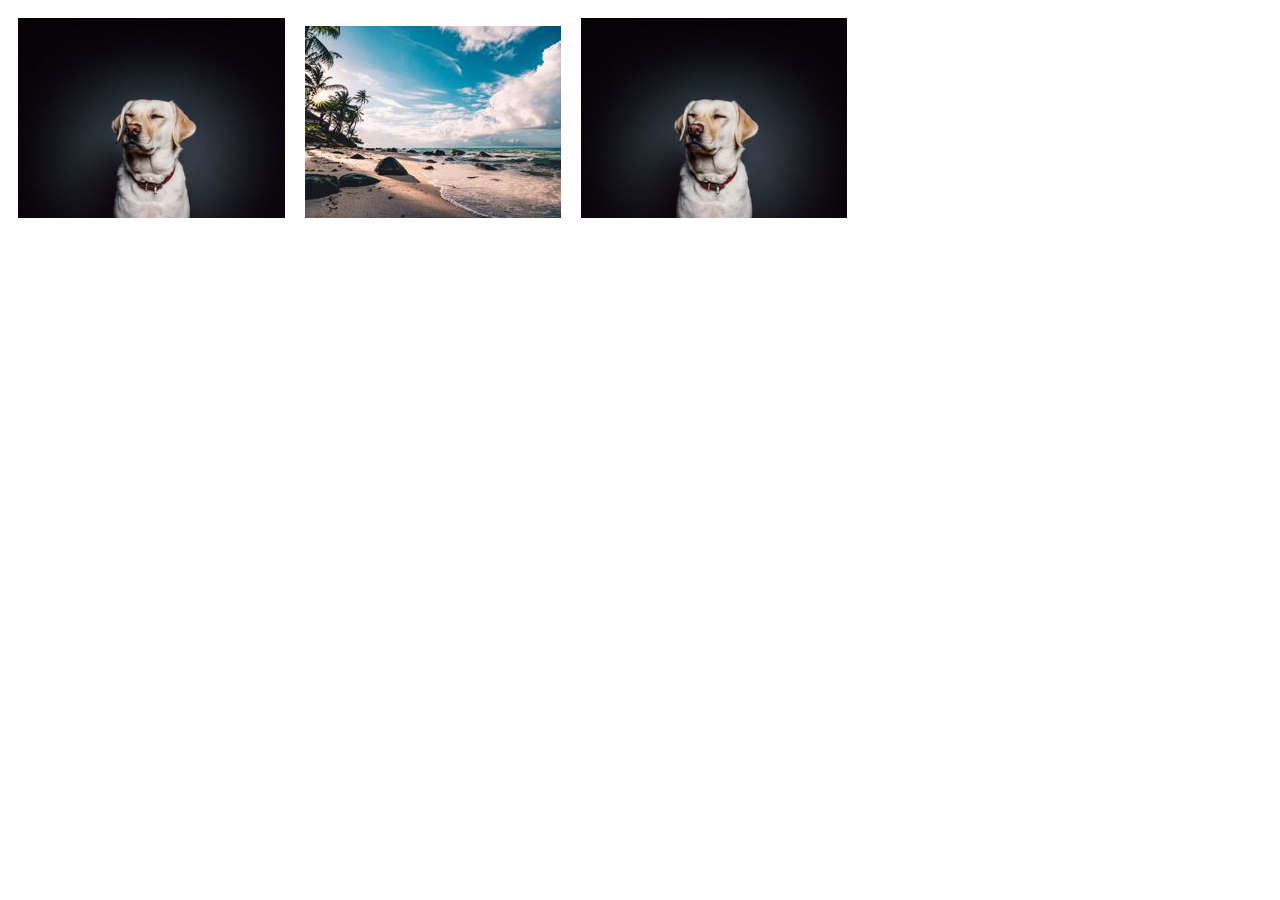
==== lighbox/index.html @ 40548bd4 "first upload of my projects" ====
<!doctype html>
<html>

<head>
    <meta charset="utf-8">
    <title>lightbox</title>
    <script src="https://code.jquery.com/jquery-3.3.1.min.js" integrity="sha256-FgpCb/KJQlLNfOu91ta32o/NMZxltwRo8QtmkMRdAu8=" crossorigin="anonymous"></script>
    <link href="style.css" type="text/css" rel="stylesheet">
</head>

<body>
<!--    <img id="image1" src="images/thumbnail.jpg" alt="thumnail">
    <img id="image2" src="images/sea-thumbnail.jpg" alt="sea thumbnail">
    <div id="lightbox">
        <button id="close">Close</button>
        <img src="images/wall-animal-dog-pet.jpg" alt="a dog">
    </div>
-->
    
    <script src="script.js"></script>
</body>

</html>
---- lighbox/style.css ----
#lightbox {
    position: fixed;
    top: 0;
    left: 0;
    display: none;
    text-align: center;
}

#lightbox img {
    height: 100%;
}

#close {
    position: absolute;
    left:0px;
}
.gallery{
    max-height: 200px;
    margin: 10px;
}
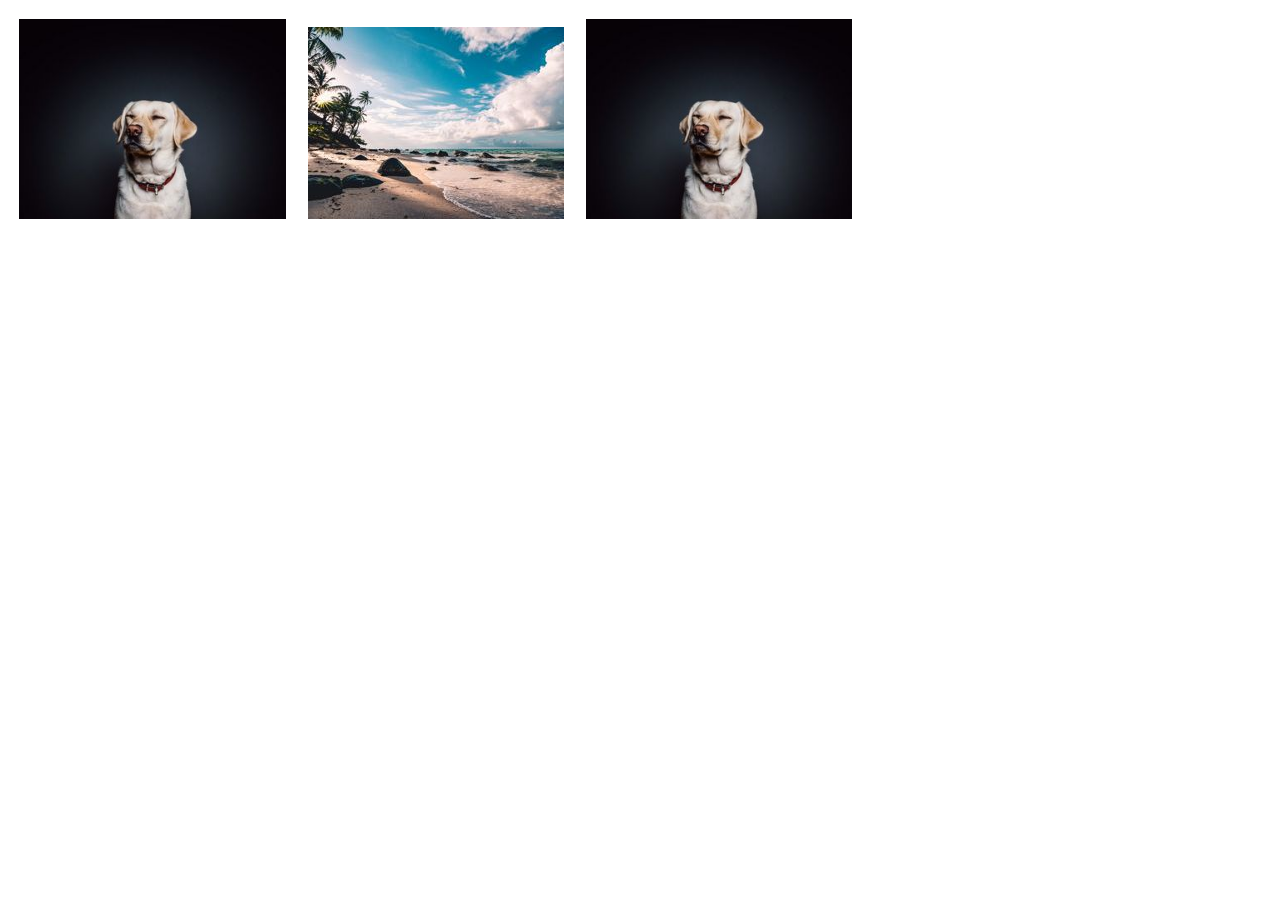
==== commit 6248dc2d: "update 15/03/2019" ====
--- a/lighbox/index.html
+++ b/lighbox/index.html
@@ -9,15 +9,7 @@
 </head>
 
 <body>
-<!--    <img id="image1" src="images/thumbnail.jpg" alt="thumnail">
-    <img id="image2" src="images/sea-thumbnail.jpg" alt="sea thumbnail">
-    <div id="lightbox">
-        <button id="close">Close</button>
-        <img src="images/wall-animal-dog-pet.jpg" alt="a dog">
-    </div>
--->
-    
     <script src="script.js"></script>
 </body>
 
-</html>
+</html>--- a/lighbox/style.css
+++ b/lighbox/style.css
@@ -16,5 +16,5 @@
 }
 .gallery{
     max-height: 200px;
-    margin: 10px;
+    margin: 11px;
 }